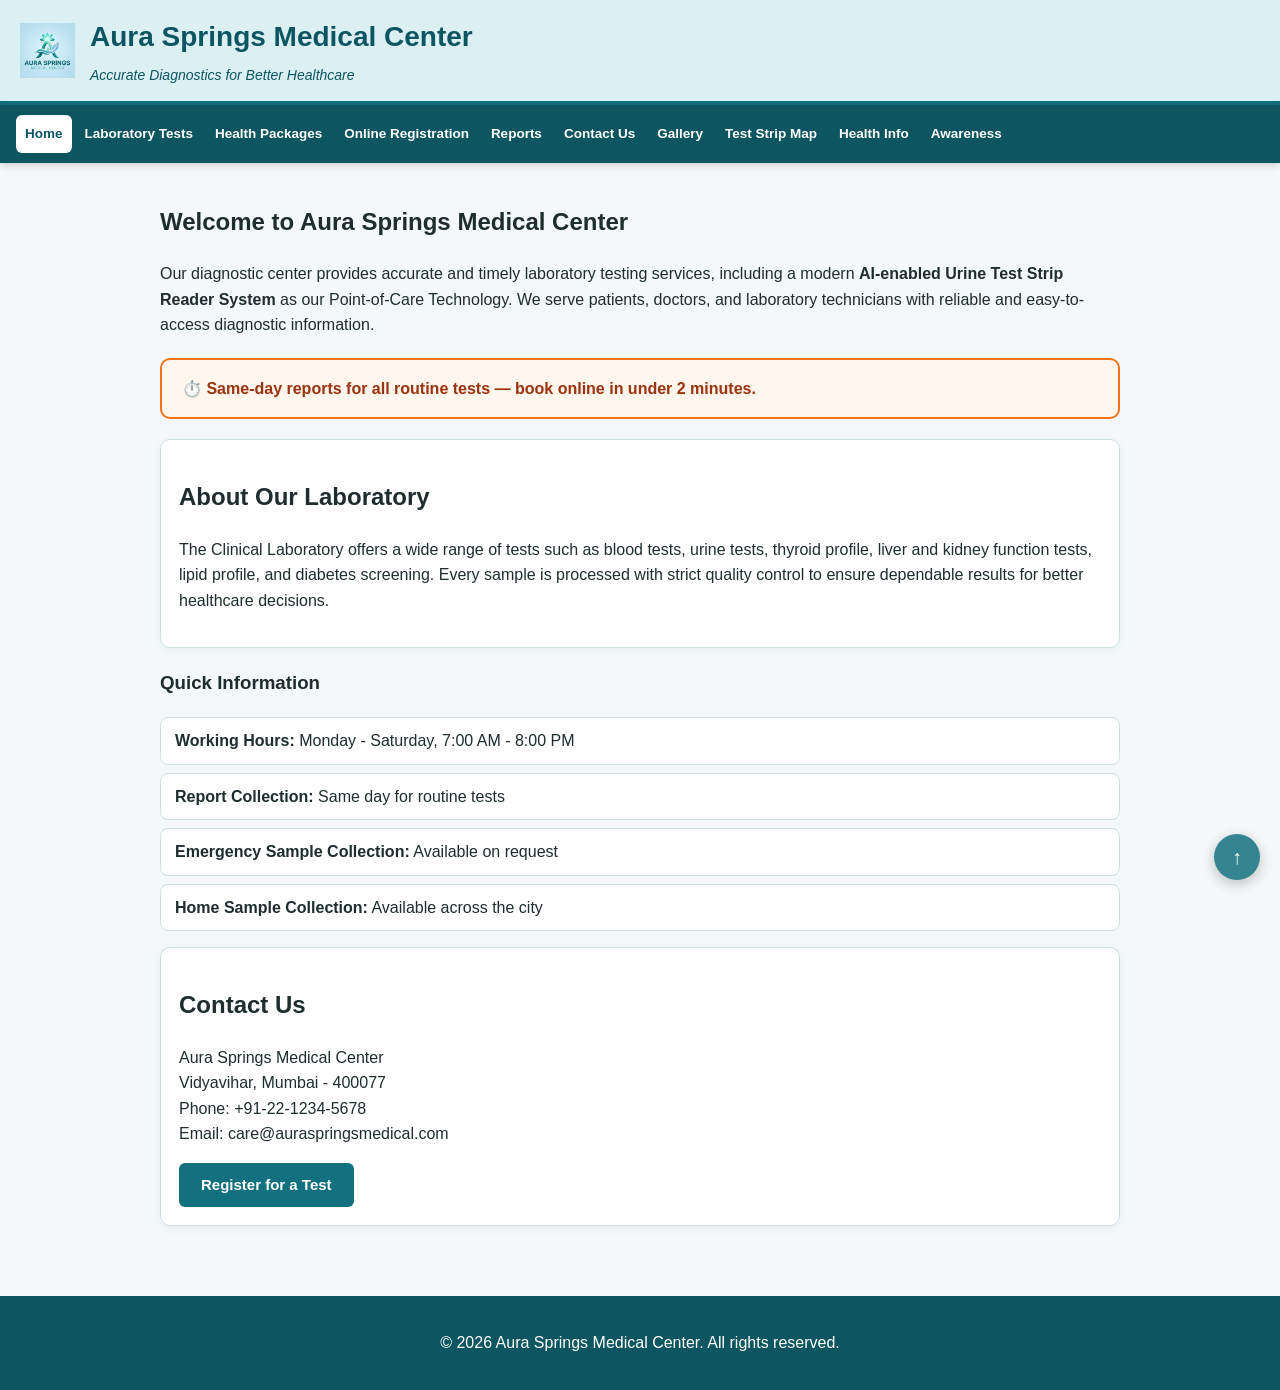
==== index.html @ 4f39bbd2 "Initial case study website" ====
<!DOCTYPE html>
<html lang="en">
<head>
<meta charset="UTF-8">
<meta name="viewport" content="width=device-width, initial-scale=1.0">
<title>Home - Aura Springs Medical Center</title>
<link rel="stylesheet" href="css/main.css">
</head>
<body id="top">

<header class="site-header">
  <img src="H1.png" alt="Aura Springs Medical Center logo">
  <div class="brand-text fade-in">
    <h1>Aura Springs Medical Center</h1>
    <p>Accurate Diagnostics for Better Healthcare</p>
  </div>
</header>

<nav class="site-nav">
  <input type="checkbox" id="nav-toggle" class="nav-toggle">
  <div class="nav-inner">
    <label for="nav-toggle" class="nav-toggle-label" aria-label="Toggle navigation">&#9776;</label>
    <ul>
      <li><a href="index.html" class="active">Home</a></li>
      <li><a href="laboratory-tests.html">Laboratory Tests</a></li>
      <li><a href="test-price-table.html">Health Packages</a></li>
      <li><a href="patient-registration.html">Online Registration</a></li>
      <li><a href="test-details.html">Reports</a></li>
      <li><a href="index.html#contact">Contact Us</a></li>
      <li><a href="gallery.html">Gallery</a></li>
      <li><a href="lab-map.html">Test Strip Map</a></li>
      <li><a href="health-information.html">Health Info</a></li>
      <li><a href="media.html">Awareness</a></li>
    </ul>
  </div>
</nav>

<div class="container">

  <section id="home" class="fade-in">
    <h2>Welcome to Aura Springs Medical Center</h2>
    <p>Our diagnostic center provides accurate and timely laboratory testing services,
    including a modern <b>AI-enabled Urine Test Strip Reader System</b> as our
    Point-of-Care Technology. We serve patients, doctors, and laboratory technicians
    with reliable and easy-to-access diagnostic information.</p>
  </section>

  <div class="callout">
    ⏱️ Same-day reports for all routine tests — book online in under 2 minutes.
  </div>

  <article class="card">
    <h2>About Our Laboratory</h2>
    <p>The Clinical Laboratory offers a wide range of tests such as blood tests,
    urine tests, thyroid profile, liver and kidney function tests, lipid profile,
    and diabetes screening. Every sample is processed with strict quality control
    to ensure dependable results for better healthcare decisions.</p>
  </article>

  <section>
    <h3>Quick Information</h3>
    <ul class="services">
      <li><strong>Working Hours:</strong> Monday - Saturday, 7:00 AM - 8:00 PM</li>
      <li><strong>Report Collection:</strong> Same day for routine tests</li>
      <li><strong>Emergency Sample Collection:</strong> Available on request</li>
      <li><strong>Home Sample Collection:</strong> Available across the city</li>
    </ul>
  </section>

  <section id="contact" class="card">
    <h2>Contact Us</h2>
    <p>
      Aura Springs Medical Center<br>
      Vidyavihar, Mumbai - 400077<br>
      Phone: +91-22-1234-5678<br>
      Email: care@auraspringsmedical.com
    </p>
    <a class="btn" href="patient-registration.html">Register for a Test</a>
  </section>

</div>

<footer class="site-footer">
  <p>&copy; 2026 Aura Springs Medical Center. All rights reserved.</p>
</footer>

<a href="#top" class="back-to-top" aria-label="Back to top">&uarr;</a>

</body>
</html>
---- css/main.css ----
:root { --teal-dark:#0d5560; --teal-mid:#12707f; --teal-light:#dcf0f4; --bg:#f4f8f9; --text:#1f2d2f; --card-border:#cfe0e2; --white:#ffffff; --accent:#f97316; }
* { box-sizing: border-box; }
html { scroll-behavior: smooth; }
body { margin: 0; font-family: Arial, Helvetica, sans-serif; background-color: var(--bg); color: var(--text); line-height: 1.6; }
.container { max-width: 1000px; margin: 0 auto; padding: 20px; }

/* Header */
header.site-header { background-color: var(--teal-light); color: var(--teal-dark); padding: 15px 20px; border-bottom: 4px solid var(--teal-mid); display: flex; align-items: center; gap: 15px; flex-wrap: wrap; }
header.site-header img { height: 55px; }
header.site-header .brand-text h1 { margin: 0; font-size: 28px; }
header.site-header .brand-text p { margin: 4px 0 0; font-style: italic; font-size: 14px; }


@keyframes fadeInUp { from { opacity: 0; transform: translateY(12px); } to { opacity: 1; transform: translateY(0); } }
.fade-in { animation: fadeInUp .6s ease both; }

nav.site-nav { background-color: var(--teal-dark); position: sticky; top: 0; z-index: 100; box-shadow: 0 2px 8px rgba(0,0,0,.18); }
.nav-toggle { display: none; }
.nav-inner { max-width: 1300px; margin: 0 auto; display: flex; align-items: center; justify-content: space-between; padding: 0 16px; }
.nav-toggle-label { display: none; cursor: pointer; color: #fff; font-size: 24px; padding: 12px 0; user-select: none; }
nav.site-nav ul { list-style: none; display: flex; flex-wrap: nowrap; gap: 4px; margin: 0; padding: 10px 0; overflow-x: auto; -webkit-overflow-scrolling: touch; scrollbar-width: thin; scrollbar-color: var(--teal-mid) transparent; }
nav.site-nav ul::-webkit-scrollbar { height: 4px; }
nav.site-nav ul::-webkit-scrollbar-thumb { background-color: var(--teal-mid); border-radius: 4px; }
nav.site-nav a { white-space: nowrap; color: #ffffff; text-decoration: none; font-weight: bold; font-size: 13.5px; padding: 8px 9px; border-radius: 6px; display: inline-block; transition: background-color .25s ease, color .25s ease, transform .15s ease; }
nav.site-nav a:hover, nav.site-nav a:focus-visible { background-color: var(--teal-mid); transform: translateY(-1px); }
nav.site-nav a.active { background-color: #ffffff; color: var(--teal-dark); }
@media (max-width: 780px) {
  .nav-toggle-label { display: block; }
  nav.site-nav ul { flex-direction: column; flex-wrap: nowrap; overflow-x: visible; overflow-y: hidden; max-height: 0; padding: 0 0; transition: max-height .35s ease, padding .35s ease; }
  .nav-toggle:checked ~ .nav-inner ul { max-height: 600px; overflow-y: auto; padding: 6px 0 14px; }
  nav.site-nav a { padding: 10px 8px; white-space: normal; }
}

.card { background-color: var(--white); border: 1px solid var(--card-border); border-radius: 10px; padding: 18px; box-shadow: 0 2px 10px rgba(13,85,96,.06); transition: transform .25s ease, box-shadow .25s ease; margin-bottom: 20px; }
.card:hover { transform: translateY(-3px); box-shadow: 0 10px 22px rgba(13,85,96,.14); }
aside.card { background-color: #e8f1f2; border-left: 4px solid var(--teal-mid); }
.services { list-style-type: none; padding: 0; }
.services li { background-color: var(--white); border: 1px solid var(--card-border); border-radius: 8px; margin-bottom: 8px; padding: 10px 14px; transition: background-color .2s ease, padding-left .2s ease; }
.services li:hover { background-color: var(--teal-light); padding-left: 18px; }

:target.card, .card:target { animation: targetFlash 1.4s ease; border-color: var(--accent); }
@keyframes targetFlash { 0% { background-color: #fff7ed; } 100% { background-color: var(--white); } }

.callout { background: #fff7ed; border: 2px solid var(--accent); border-radius: 10px; padding: 16px 20px; margin: 20px 0; font-weight: 600; color: #9a3412; text-shadow: 1px 1px 1px rgba(0,0,0,.05); animation: glow 2s ease-in-out infinite alternate; }
@keyframes glow { from { box-shadow: 0 0 6px rgba(249,115,22,.35); } to { box-shadow: 0 0 22px rgba(249,115,22,.75); } }

.btn { display: inline-block; background-color: var(--teal-mid); color: #ffffff; border: none; padding: 10px 22px; border-radius: 6px; font-weight: bold; font-size: 15px; cursor: pointer; text-decoration: none; transition: background-color .2s ease, transform .2s ease, box-shadow .2s ease; }
.btn:hover { background-color: var(--teal-dark); transform: translateY(-2px); box-shadow: 0 6px 14px rgba(0,0,0,.18); }
.btn-secondary { background-color: #888888; }
.btn-secondary:hover { background-color: #666666; }

footer.site-footer { background-color: var(--teal-dark); color: white; text-align: center; padding: 18px; margin-top: 30px; }

.back-to-top { position: fixed; right: 20px; bottom: 20px; background-color: var(--teal-mid); color: #ffffff; width: 46px; height: 46px; border-radius: 50%; display: flex; align-items: center; justify-content: center; text-decoration: none; font-size: 20px; box-shadow: 0 4px 14px rgba(0,0,0,.28); opacity: .85; transition: opacity .2s ease, transform .2s ease; z-index: 90; }
.back-to-top:hover { opacity: 1; transform: translateY(-4px); }

/* Tables */
.styled-table { border-collapse: collapse; width: 100%; background-color: var(--white); box-shadow: 0 2px 10px rgba(13,85,96,.06); }
.styled-table, .styled-table th, .styled-table td { border: 1px solid var(--card-border); }
.styled-table caption { font-size: 20px; font-weight: bold; color: var(--teal-dark); padding: 10px; text-align: left; }
.styled-table th, .styled-table td { padding: 10px; text-align: left; }
.styled-table thead th { background-color: var(--teal-mid); color: #ffffff; }
.styled-table tbody tr { transition: background-color .15s ease; }
.styled-table tbody tr:nth-child(even) { background-color: #f0f8f9; }
.styled-table tbody tr:hover { background-color: var(--teal-light); }
.styled-table tfoot td { background-color: #e8f1f2; font-style: italic; }

/* Forms */
.form-card { background-color: var(--white); border: 1px solid var(--card-border); border-radius: 10px; padding: 22px; box-shadow: 0 2px 10px rgba(13,85,96,.06); }
fieldset { border: 1px solid #9db8bb; border-radius: 8px; margin-bottom: 20px; padding: 16px 18px; }
legend { font-weight: bold; color: var(--teal-dark); padding: 0 8px; }
label { display: block; margin-top: 12px; font-weight: bold; }
input, select { padding: 8px 10px; margin-top: 5px; width: 100%; border: 1px solid #b8ccce; border-radius: 6px; font-size: 15px; transition: border-color .2s ease, box-shadow .2s ease; }
input:focus, select:focus { outline: none; border-color: var(--teal-mid); box-shadow: 0 0 0 3px rgba(18,112,127,.18); }
input[type="radio"], input[type="checkbox"] { width: auto; margin-right: 6px; accent-color: var(--teal-mid); }
.inline-label { display: inline; font-weight: normal; margin-right: 18px; }
.btn-row { margin-top: 18px; }
input[type="submit"], input[type="reset"] { width: auto; padding: 10px 24px; margin-top: 0; margin-right: 10px; background-color: var(--teal-mid); color: white; border: none; border-radius: 6px; font-weight: bold; cursor: pointer; transition: background-color .2s ease, transform .2s ease, box-shadow .2s ease; }
input[type="submit"]:hover { background-color: var(--teal-dark); transform: translateY(-2px); box-shadow: 0 6px 14px rgba(0,0,0,.18); }
input[type="reset"] { background-color: #888888; }
input[type="reset"]:hover { background-color: #666666; }

/* Gallery */
.gallery-grid { display: flex; flex-wrap: wrap; gap: 18px; justify-content: center; }
.gallery-item { position: relative; overflow: hidden; border-radius: 10px; width: 260px; background-color: var(--white); border: 1px solid var(--card-border); box-shadow: 0 2px 10px rgba(13,85,96,.06); text-decoration: none; color: inherit; display: block; transition: transform .25s ease, box-shadow .25s ease; }
.gallery-item:hover, .gallery-item:focus-visible { transform: translateY(-4px); box-shadow: 0 12px 26px rgba(13,85,96,.18); }
.gallery-item img { width: 100%; height: 170px; object-fit: cover; display: block; transition: transform .45s ease; }
.gallery-item:hover img, .gallery-item:focus-visible img { transform: scale(1.08); }
.gallery-item figcaption { padding: 10px; text-align: center; font-weight: bold; color: var(--teal-dark); margin: 0; }

.strip-wrap { position: relative; display: inline-block; max-width: 100%; }
.strip-wrap img { display: block; width: 100%; max-width: 760px; height: auto; border-radius: 8px; }
.hotspot { position: absolute; top: 31.8%; height: 36.4%; border: 2px solid transparent; border-radius: 8px; transition: border-color .2s ease, background-color .2s ease, transform .2s ease; }
.hotspot:hover, .hotspot:focus-visible { border-color: var(--accent); background-color: rgba(249,115,22,.18); transform: translateY(-2px); outline: none; }
.hotspot-glucose { left: 19.7%; width: 14.5%; }
.hotspot-protein { left: 35.5%; width: 14.5%; }
.hotspot-blood { left: 51.3%; width: 14.5%; }
.hotspot-ketone { left: 67.1%; width: 14.5%; }
.hotspot-ph { left: 82.9%; width: 14.5%; }

.frame-block { background-color: var(--white); border: 1px solid var(--card-border); border-radius: 10px; padding: 18px; margin-bottom: 22px; box-shadow: 0 2px 10px rgba(13,85,96,.06); }
iframe { width: 100%; height: 350px; border: 2px solid var(--teal-mid); border-radius: 8px; }

.media-block { background-color: var(--white); border: 1px solid var(--card-border); border-radius: 10px; padding: 18px; margin-bottom: 22px; text-align: center; box-shadow: 0 2px 10px rgba(13,85,96,.06); }
video { width: 100%; max-width: 640px; border-radius: 8px; box-shadow: 0 4px 16px rgba(0,0,0,.18); }
audio { width: 100%; max-width: 500px; }

.jump-nav { background-color: var(--white); border: 1px solid var(--card-border); border-radius: 10px; padding: 14px 20px; margin-bottom: 20px; box-shadow: 0 2px 10px rgba(13,85,96,.06); }
.jump-nav p { margin: 0 0 8px 0; font-weight: bold; color: var(--teal-dark); font-size: 14px; }
.jump-nav a { display: inline-block; text-decoration: none; color: var(--teal-dark); background-color: var(--teal-light); border: 1px solid var(--teal-mid); border-radius: 16px; padding: 5px 14px; margin: 0 8px 8px 0; font-size: 13px; font-weight: bold; transition: background-color .2s ease, color .2s ease, transform .15s ease; }
.jump-nav a:hover { background-color: var(--teal-mid); color: white; transform: translateY(-2px); }
article.test { scroll-margin-top: 90px; }
.pad-info, .detail { scroll-margin-top: 90px; }

.layout { display: flex; gap: 24px; align-items: flex-start; }
.sidebar { flex: 0 0 245px; }
.content { flex: 1; min-width: 0; }
.categories { background: linear-gradient(180deg, var(--teal-light), var(--white)); border: 1px solid var(--card-border); border-radius: 10px; padding: 18px; box-shadow: 0 2px 10px rgba(13,85,96,.06); }
.categories h3 { margin-top: 0; color: var(--teal-dark); }
.categories ul { list-style: none; padding: 0; margin: 0; }
.categories li { padding: 10px 11px; margin: 6px 0; border-radius: 8px; background-color: var(--white); border: 1px solid var(--card-border); transition: background-color .25s ease, padding-left .25s ease, transform .2s ease; }
.categories li:hover { background-color: var(--teal-light); padding-left: 17px; transform: translateX(3px); }
.book-card { display: inline-block; width: 220px; margin: 9px 9px 9px 0; padding: 16px; text-align: center; vertical-align: top; background-color: var(--white); border: 1px solid var(--card-border); border-top: 4px solid var(--accent); border-radius: 8px; box-shadow: 0 2px 10px rgba(13,85,96,.06); transition: transform .25s ease, box-shadow .25s ease; }
.book-card:hover { transform: translateY(-6px); box-shadow: 0 10px 22px rgba(13,85,96,.14); }
.book-card h3 { margin-top: 0; color: var(--teal-dark); }
.book-card p { margin-bottom: 0; font-size: 14px; }
@media (max-width: 850px) { .layout { flex-direction: column; } .sidebar { width: 100%; flex-basis: auto; } }
@media (max-width: 650px) { .book-card { width: 100%; margin: 8px 0; } }

@media (max-width: 700px) {
  header.site-header { text-align: center; justify-content: center; }
  .container { padding: 16px; }
  .gallery-item { width: 100%; max-width: 320px; }
  .back-to-top { right: 14px; bottom: 14px; width: 42px; height: 42px; font-size: 18px; }
}
@media (prefers-reduced-motion: reduce) {
  html { scroll-behavior: auto; }
  * { animation-duration: 0.001ms !important; animation-iteration-count: 1 !important; transition-duration: 0.001ms !important; }
}
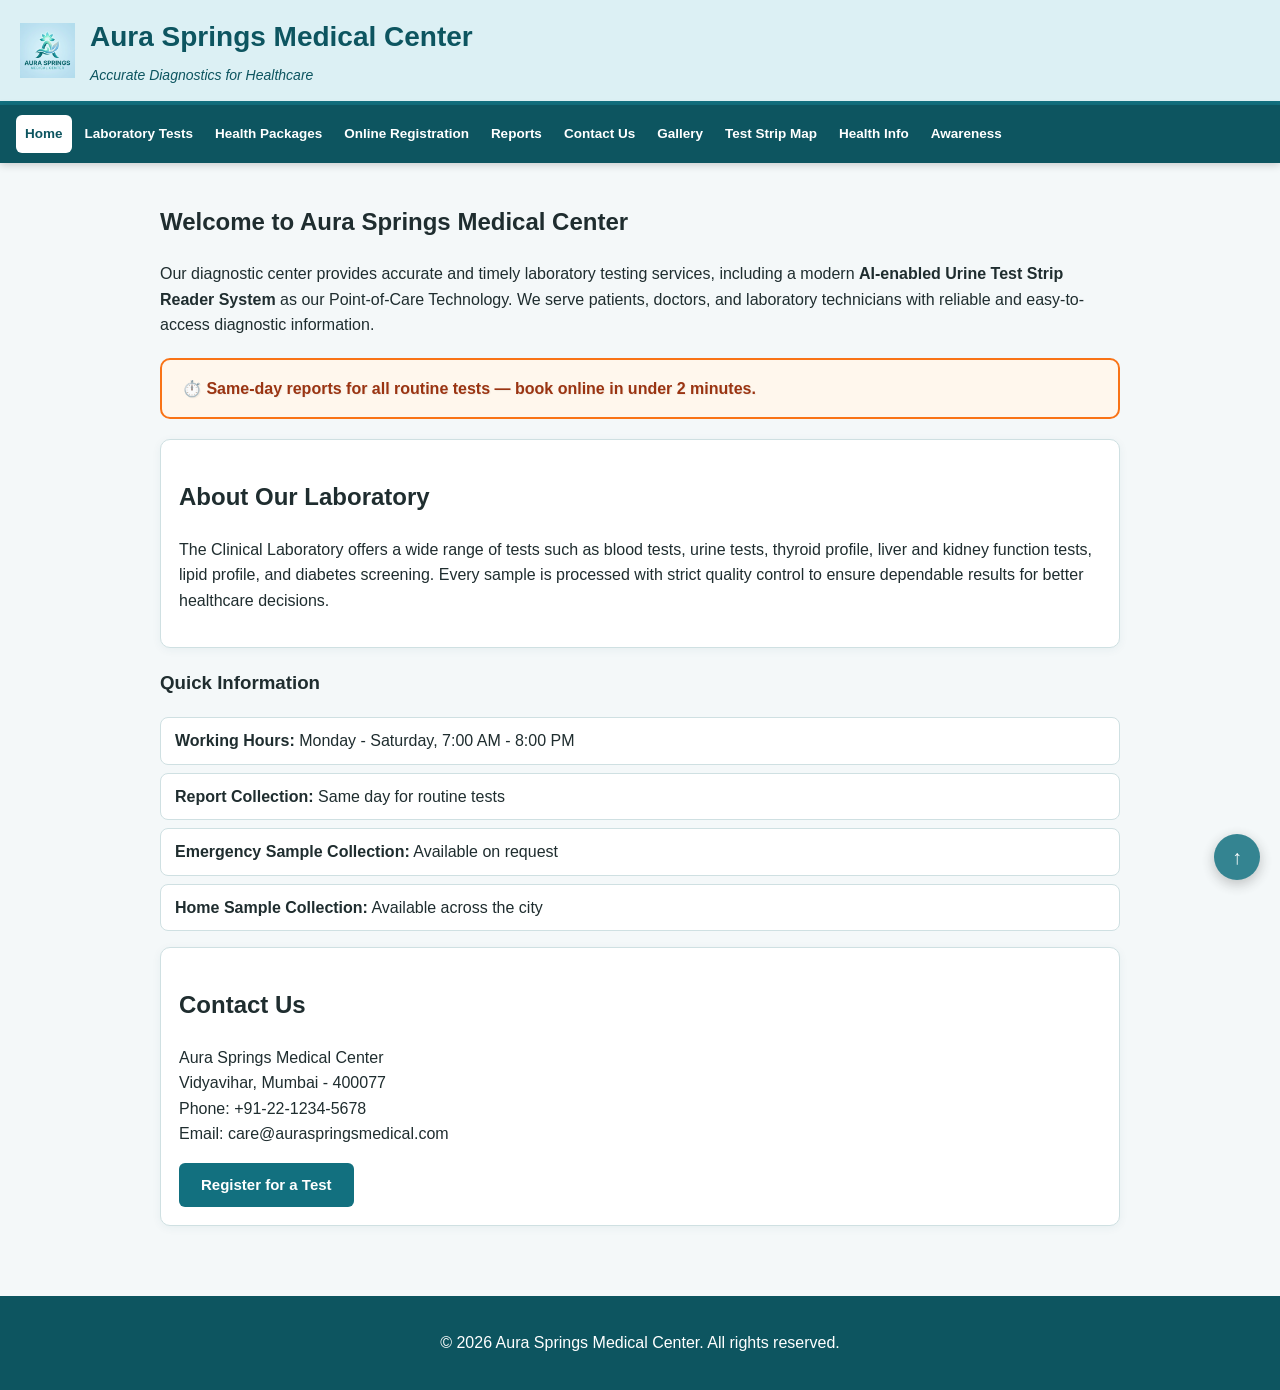
==== commit f05b6b4f: "Updated homepage" ====
--- a/index.html
+++ b/index.html
@@ -12,7 +12,7 @@
   <img src="H1.png" alt="Aura Springs Medical Center logo">
   <div class="brand-text fade-in">
     <h1>Aura Springs Medical Center</h1>
-    <p>Accurate Diagnostics for Better Healthcare</p>
+    <p>Accurate Diagnostics for Healthcare</p>
   </div>
 </header>
 
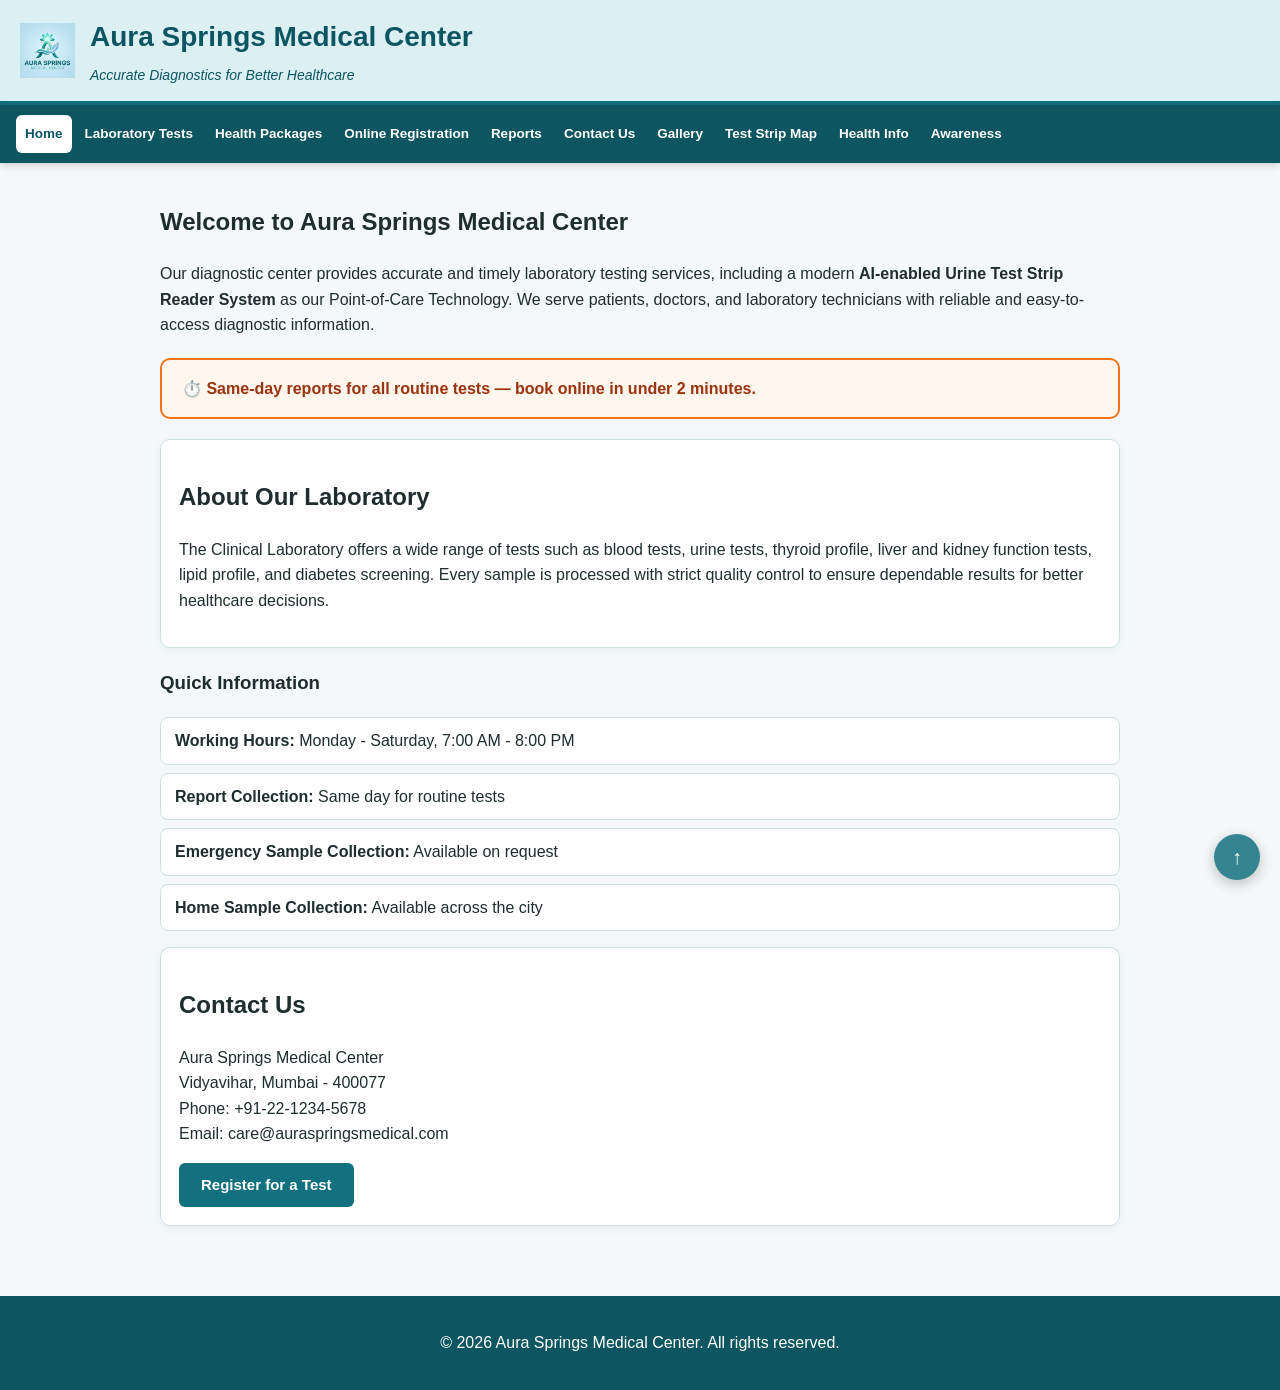
==== commit f302d7e6: "Updated website content" ====
--- a/index.html
+++ b/index.html
@@ -12,7 +12,7 @@
   <img src="H1.png" alt="Aura Springs Medical Center logo">
   <div class="brand-text fade-in">
     <h1>Aura Springs Medical Center</h1>
-    <p>Accurate Diagnostics for Healthcare</p>
+    <p>Accurate Diagnostics for Better Healthcare</p>
   </div>
 </header>
 
